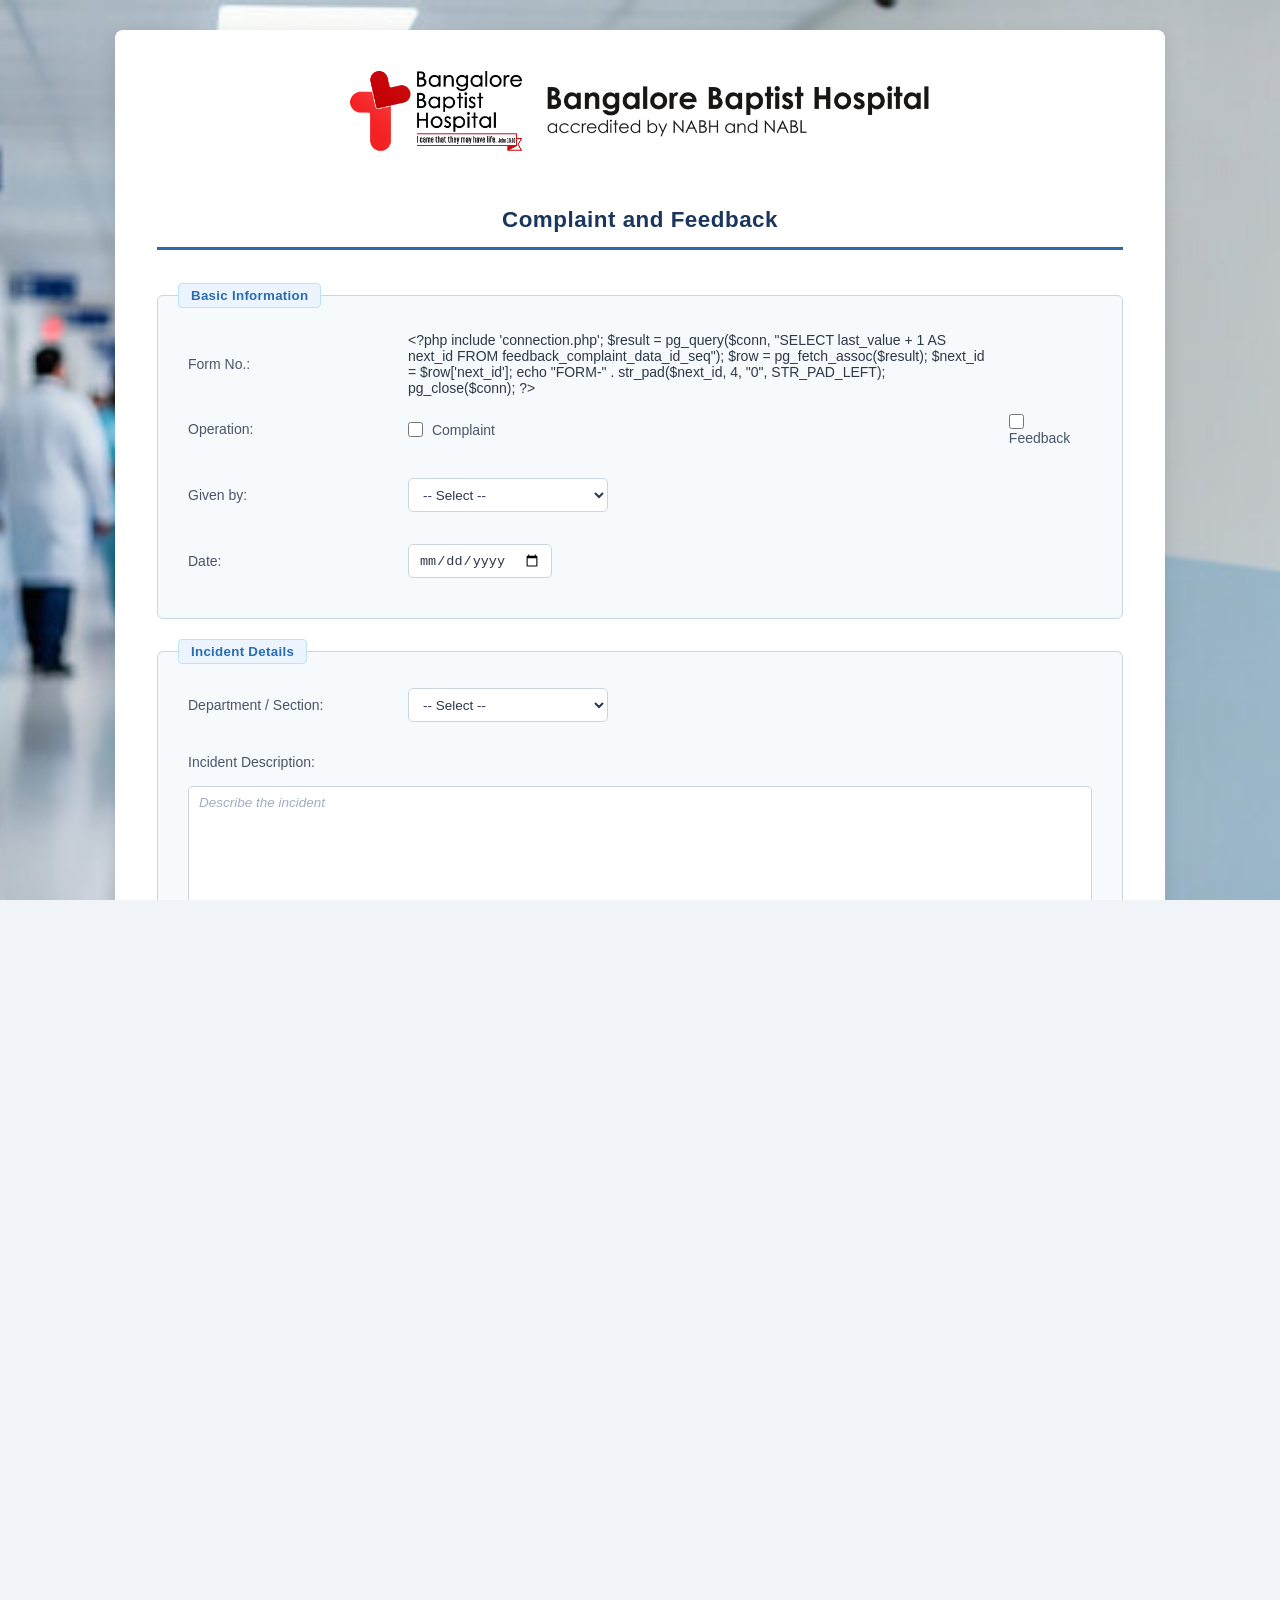
==== index.html @ c73a7690 "deleted the previous code that was related to xampp and mysql" ====
<!DOCTYPE html>
<html lang="en">

<head>
    <meta charset="UTF-8">
    <meta name="viewport" content="width=device-width, initial-scale=1.0">
    <title>Complaint and Feedback</title>
    <link rel="stylesheet" href="style.css">
</head>

<body>
    <div class="container">
        <img src="BBH-logo-1-1B.png" alt="" srcset="">
        <h1>Complaint and Feedback</h1>

        <form onsubmit="return validateform()">
            <fieldset class="overall">

                <div class="step active">
                    <!-- BASIC INFORMATION -->
                    <fieldset class="boxes">
                        <legend>Basic Information</legend>
                        <table>
                            <tr class="blocks">
                                <td>Form No.:</td>
                                <td><span id="formno."></span></td>
                            </tr>
                            <tr class="blocks">
                                <td><label>Operation:</label></td>
                                <td>
                                    <input type="checkbox" name="operation" id="complaint" value="Complaint">
                                    <label for="complaint">Complaint</label>
                                </td>
                                <td>
                                    <input type="checkbox" name="operation" id="feedback" value="Feedback">
                                    <label for="feedback">Feedback</label>
                                </td>
                            </tr>
                            <tr>
                                <td colspan="2"><span id="operation_empty" style="color:red;"></span></td>
                            </tr>
                            <tr class="blocks">
                                <td><label for="given_by">Given by:</label></td>
                                <td>
                                    <select id="given_by" name="given_by">
                                        <option value="">-- Select --</option>
                                        <option value="Doctor">Doctor</option>
                                        <option value="Patient">Patient</option>
                                        <option value="Attender">Attender</option>
                                        <option value="Staff">Staff</option>
                                        <option value="Others">Others</option>
                                    </select>
                                </td>
                            </tr>
                            <tr>
                                <td colspan="2"><span id="given_by_empty" style="color:red;"></span></td>
                            </tr>
                            <tr class="blocks">
                                <td><label for="date">Date:</label></td>
                                <td><input type="date" name="date" id="date"></td>
                            </tr>
                            <tr>
                                <td colspan="2"><span id="formDate_empty" style="color:red;"></span></td>
                            </tr>
                        </table>
                    </fieldset>

                    <!-- INCIDENT DETAILS -->
                    <fieldset class="boxes">
                        <legend>Incident Details</legend>
                        <table>
                            <tr class="blocks">
                                <td><label for="department_section">Department / Section:</label></td>
                                <td>
                                    <select id="department_section" name="department_section">
                                        <option value="">-- Select --</option>
                                        <option value="Bio_Chemistry">Bio-Chemistry</option>
                                        <option value="Hematology">Hematology</option>
                                        <option value="Micro_Biology">Micro-Biology</option>
                                        <option value="Clinical_Pathology">Clinical-Pathology</option>
                                        <option value="Histo_Pathology">Histo-Pathology</option>
                                        <option value="Molecular_Biology">Molecular-Biology</option>
                                    </select>
                                </td>
                            </tr>
                            <tr>
                                <td colspan="2"><span id="department_section_empty" style="color:red;"></span></td>
                            </tr>
                            <tr class="blocks">
                                <td><label for="incident_description">Incident Description:</label></td>
                            </tr>
                            <tr class="blocks">
                                <td colspan="2">
                                    <textarea name="incident_description" id="incident_description" rows="10"
                                        placeholder="Describe the incident"></textarea>
                                </td>
                            </tr>
                            <tr>
                                <td colspan="2"><span id="incident_description_empty" style="color:red;"></span></td>
                            </tr>
                        </table>
                    </fieldset>

                    <!-- ERROR CLASSIFICATION -->
                    <fieldset class="boxes">
                        <legend>Error Classification</legend>
                        <table>
                            <tr class="blocks">
                                <td><label for="main_category">Error Category:</label></td>
                                <td>
                                    <select name="main_category" id="main_category" onchange="updateSub()">
                                        <option value="">-- Please select --</option>
                                        <option value="pre">Pre-Analytic Errors</option>
                                        <option value="analytic">Analytic Errors</option>
                                        <option value="post">Post-Analytic Errors</option>
                                        <option value="others">Clinically Not Correlating / No Lab Error / Others
                                        </option>
                                    </select>
                                </td>
                            </tr>
                            <tr>
                                <td colspan="2"><span id="main_category_empty" style="color:red;"></span></td>
                            </tr>
                            <tr id="pre_row" style="display:none;" class="blocks">
                                <td><label for="pre_analytic_error">Pre-Analytic Errors:</label></td>
                                <td>
                                    <select name="pre_analytic_error" id="pre_analytic_error">
                                        <option value="">-- Please select --</option>
                                        <option value="Wrong id of patient / wrong sample">Wrong id of patient / wrong
                                            sample</option>
                                        <option value="Wrong label at collection">Wrong label at collection</option>
                                        <option value="Wrong label at reception">Wrong label at reception</option>
                                        <option value="Wrong order / wrong test">Wrong order / wrong test</option>
                                        <option value="Wrong container / container related">Wrong container / container
                                            related</option>
                                        <option value="Staffing / waiting">Staffing / waiting</option>
                                        <option value="MIS related / demographics wrong">MIS related / demographics
                                            wrong
                                        </option>
                                        <option value="Sample missing">Sample missing</option>
                                        <option value="Test not done / sample not collected">Test not done / sample not
                                            collected</option>
                                        <option value="OP sample haemolysed">OP sample haemolysed</option>
                                        <option value="Other in collection">Other in collection</option>
                                        <option value="No label / wrong labels">No label / wrong labels</option>
                                        <option value="Test done late">Test done late</option>
                                        <option value="Improper sample">Improper sample</option>
                                        <option value="Wrong sample">Wrong sample</option>
                                        <option value="Waiting time">Waiting time</option>
                                    </select>
                                </td>
                            </tr>
                            <tr id="analytic_row" style="display:none;" class="blocks">
                                <td><label for="analytic_error">Analytic Errors:</label></td>
                                <td>
                                    <select name="analytic_error" id="analytic_error">
                                        <option value="">-- Please select --</option>
                                        <option value="Analysis">Analysis</option>
                                        <option value="Recording">Recording</option>
                                        <option value="QC">QC</option>
                                        <option value="Maintenance">Maintenance</option>
                                        <option value="Critical reporting">Critical reporting</option>
                                    </select>
                                </td>
                            </tr>
                            <tr id="post_row" style="display:none;" class="blocks">
                                <td><label for="post_analytic_error">Post-Analytic Errors:</label></td>
                                <td>
                                    <select name="post_analytic_error" id="post_analytic_error">
                                        <option value="">-- Please select --</option>
                                        <option value="Transcription error">Transcription error</option>
                                        <option value="Reference range / units / report format">Reference range / units
                                            /
                                            report format</option>
                                        <option value="Turn around time delay">Turn around time delay</option>
                                        <option value="Other">Other</option>
                                        <option value="Wrong report">Wrong report</option>
                                    </select>
                                </td>
                            </tr>
                            <tr id="others_row" style="display:none;" class="blocks">
                                <td><label for="no_lab_error">Clinically Not Correlating / No Lab Error /
                                        Others:</label>
                                </td>
                                <td>
                                    <select name="no_lab_error" id="no_lab_error">
                                        <option value="">-- Please select --</option>
                                        <option value="Clinically not correlating">Clinically not correlating</option>
                                        <option value="No lab error">No lab error</option>
                                        <option value="Professionalism / Courtesy">Professionalism / Courtesy</option>
                                        <option value="Machine / Instrument related">Machine / Instrument related
                                        </option>
                                        <option value="Availability of reagents / stock">Availability of reagents /
                                            stock
                                        </option>
                                        <option value="Records">Records</option>
                                        <option value="Improvement">Improvement</option>
                                        <option value="IT related error (Hardware / Software)">IT related error
                                            (Hardware /
                                            Software)</option>
                                    </select>
                                </td>
                            </tr>
                        </table>
                    </fieldset>

                    <!-- ERROR ANALYSIS -->
                    <fieldset class="boxes">
                        <legend>Error Analysis</legend>
                        <table>
                            <tr class="blocks">
                                <td>Choose from below:</td>
                            </tr>
                            <tr class="blocks">
                                <td>
                                    <input type="checkbox" name="active_error" id="active_error">
                                    <label for="active_error">Active Error (front line / technician error)</label>
                                </td>
                            </tr>
                            <tr class="blocks">
                                <td>
                                    <input type="checkbox" name="latent_error" id="latent_error">
                                    <label for="latent_error">Latent Error (back end / underlying factors)</label>
                                </td>
                            </tr>
                            <tr class="blocks">
                                <td>
                                    <input type="checkbox" name="cognitive_error" id="cognitive_error">
                                    <label for="cognitive_error">Cognitive Error (insufficient knowledge)</label>
                                </td>
                            </tr>
                            <tr class="blocks">
                                <td>
                                    <input type="checkbox" name="non_cognitive_error" id="non_cognitive_error">
                                    <label for="non_cognitive_error">Non-Cognitive Error (slip / unconscious
                                        lapse)</label>
                                </td>
                            </tr>
                            <tr class="blocks">
                                <td><label for="root_cause">Root Cause:</label></td>
                            </tr>
                            <tr class="blocks">
                                <td colspan="2">
                                    <textarea name="root_cause" id="root_cause" rows="10"
                                        placeholder="Describe the root cause"></textarea>
                                </td>
                            </tr>
                            <tr>
                                <td colspan="2"><span id="root_cause_empty" style="color:red;"></span></td>
                            </tr>
                        </table>
                    </fieldset>
                    <button type="button" onclick="nextStep()">Next</button>

                </div>
                <div class="step">
                    <!-- RISK SCORE -->
                    <fieldset class="boxes">
                        <legend>Risk Score</legend>
                        <div class="risk-wrapper">
                            <div class="risk-left">
                                <table class="risk">
                                    <tr>
                                        <th>Risk Description</th>
                                        <th>Impact Score (0-5)</th>
                                        <th>Freq Score (0-5)</th>
                                        <th>Risk Score</th>
                                    </tr>
                                    <tr>
                                        <td><input type="text" name="Risk_discription1" placeholder="Describe the risk">
                                        </td>
                                        <td><input type="number" name="impact_score1" id="impact_score1" min="0"
                                                max="5"></td>
                                        <td><input type="number" name="freq_score1" id="freq_score1" min="0" max="5">
                                        </td>
                                        <td><span id="risk_score1"></span></td>
                                    </tr>
                                    <tr>
                                        <td><input type="text" name="Risk_discription2" placeholder="Describe the risk">
                                        </td>
                                        <td><input type="number" name="impact_score2" id="impact_score2" min="0"
                                                max="5"></td>
                                        <td><input type="number" name="freq_score2" id="freq_score2" min="0" max="5">
                                        </td>
                                        <td><span id="risk_score2"></span></td>
                                    </tr>
                                    <tr>
                                        <td><input type="text" name="Risk_discription3" placeholder="Describe the risk">
                                        </td>
                                        <td><input type="number" name="impact_score3" id="impact_score3" min="0"
                                                max="5"></td>
                                        <td><input type="number" name="freq_score3" id="freq_score3" min="0" max="5">
                                        </td>
                                        <td><span id="risk_score3"></span></td>
                                    </tr>
                                    <tr>
                                        <td><input type="text" name="Risk_discription4" placeholder="Describe the risk">
                                        </td>
                                        <td><input type="number" name="impact_score4" id="impact_score4" min="0"
                                                max="5"></td>
                                        <td><input type="number" name="freq_score4" id="freq_score4" min="0" max="5">
                                        </td>
                                        <td><span id="risk_score4"></span></td>
                                    </tr>
                                    <tr>
                                        <td><input type="text" name="Risk_discription5" placeholder="Describe the risk">
                                        </td>
                                        <td><input type="number" name="impact_score5" id="impact_score5" min="0"
                                                max="5"></td>
                                        <td><input type="number" name="freq_score5" id="freq_score5" min="0" max="5">
                                        </td>
                                        <td><span id="risk_score5"></span></td>
                                    </tr>
                                </table>
                            </div>
                            <div class="risk-right">
                                <table>
                                    <tr class="blocks">
                                        <td><label for="impact_score">Average Impact Score (0–5):</label></td>
                                        <td><input type="number" name="impact_score" id="impact_score" min="0" max="5"
                                                readonly></td>
                                    </tr>
                                    <tr class="blocks">
                                        <td><label for="freq_score">Average Frequency Score (0–5):</label></td>
                                        <td><input type="number" name="freq_score" id="freq_score" min="0" max="5"
                                                readonly></td>
                                    </tr>
                                    <tr class="blocks">
                                        <td><label for="risk_score">Average Risk Score:</label></td>
                                        <td><span id="risk_score"></span></td>
                                    </tr>
                                    <tr>
                                        <td colspan="2"><span id="risk_score_evaluation" style="color:red;"></span></td>
                                    </tr>
                                </table>
                            </div>
                        </div>
                    </fieldset>
                    <!-- ACTIONS TAKEN -->
                    <fieldset class="boxes">
                        <legend>Actions Taken</legend>
                        <table>
                            <tr class="blocks">
                                <td><label for="immediate_correction">Immediate Correction:</label></td>
                            </tr>
                            <tr class="blocks">
                                <td colspan="2">
                                    <textarea name="immediate_correction" id="immediate_correction" rows="10"
                                        placeholder="Describe the immediate correction taken"></textarea>
                                </td>
                            </tr>
                            <tr>
                                <td colspan="2"><span id="immediate_correction_empty" style="color:red;"></span></td>
                            </tr>
                            <tr class="blocks">
                                <td><label for="corrective_action">Corrective Action:</label></td>
                            </tr>
                            <tr class="blocks">
                                <td colspan="2">
                                    <textarea name="corrective_action" id="corrective_action" rows="10"
                                        placeholder="To prevent recurrence of the same problem"></textarea>
                                </td>
                            </tr>
                            <tr>
                                <td colspan="2"><span id="corrective_action_empty" style="color:red;"></span></td>
                            </tr>
                            <tr class="blocks">
                                <td><label for="preventive_action">Preventive Action:</label></td>
                            </tr>
                            <tr class="blocks">
                                <td colspan="2">
                                    <textarea name="preventive_action" id="preventive_action" rows="10"
                                        placeholder="To prevent occurrence of similar problem"></textarea>
                                </td>
                            </tr>
                            <tr>
                                <td colspan="2"><span id="preventive_action_empty" style="color:red;"></span></td>
                            </tr>
                            <tr class="blocks">
                                <td>Patient Consequences:</td>
                            </tr>
                            <tr class="blocks">
                                <td>
                                    <input type="radio" name="patient_consequences" id="consequences_yes" value="yes">
                                    <label for="consequences_yes">Yes</label>
                                    <input type="radio" name="patient_consequences" id="consequences_no" value="no">
                                    <label for="consequences_no">No</label>
                                </td>
                            </tr>
                            <tr>
                                <td colspan="2"><span id="patient_consequences_empty" style="color:red;"></span></td>
                            </tr>
                        </table>
                    </fieldset>
                    <br>
                    <button type="button" onclick="prevStep()">Back</button>
                    <button type="submit">Submit</button>
                    <div style="margin: 20px auto; max-width: 400px; text-align: center;">
                        <button type="button" onclick="openExportModal()">Export Data</button>
                    </div>
                </div>

            </fieldset>

        </form>
    </div>

    <script src="index.js"></script>
    <div id="exportModal" style="display:none; position:fixed; top:0; left:0; width:100%; height:100%; background:rgba(0,0,0,0.5); z-index:1000;">
        <div style="background:#fff; margin:10% auto; padding:30px; border-radius:8px; max-width:400px;">
            <h3 style="margin-bottom:20px; color:#1a365d;">Export Feedback Data</h3>
            <label>From:</label><br>
            <input type="date" id="export_from" style="margin-bottom:15px; width:100%;"><br>
            <label>To:</label><br>
            <input type="date" id="export_to" style="margin-bottom:15px; width:100%;"><br>
            <label>Format:</label><br>
            <select id="export_format" style="margin-bottom:20px; width:100%;">
                <option value="excel">Excel (.xlsx)</option>
                <option value="csv">CSV (.csv)</option>
                <option value="pdf">PDF (.pdf)</option>
            </select><br>
            <button type="button" onclick="exportData()">Download</button>
            <button type="button" onclick="closeExportModal()">Cancel</button>
        </div>
    </div>

</body>

</html>
---- style.css ----
/* =============================================
   Complaint & Feedback Form — style.css
   Theme: Clean medical / hospital form
   ============================================= */

/* ---------- Reset & Base ---------- */
*,
*::before,
*::after {
    box-sizing: border-box;
    margin: 0;
    padding: 0;
}

input[readonly] {
    background-color: #ebf4ff;
    color: #2b6cb0;
    font-weight: bold;
    cursor: not-allowed;
}

body {
    font-family: 'Segoe UI', Arial, sans-serif;
    font-size: 14px;
    background-color: #f0f4f8;
    color: #2d3748;
    min-height: 100vh;
    padding: 30px 16px;
}

.risk-wrapper {
    display: flex;
    gap: 5px;
    align-items: flex-start;
}

.risk-left {
    flex: 6;
    min-width: 0;
    align-self: flex-start;
    margin-left: 0;
}

.risk-right {
    flex: 4;
    min-width: 0;
    align-self: flex-start;
    margin-left: 0;
}

table.risk {
    width: 100%;
    table-layout: fixed;
    border-collapse: collapse;
    font-size: 11px;
    margin-bottom: 10px;
}

table.risk th,
table.risk td {
    border: 1px solid #cbd5e0;
    padding: 4px 6px;
    text-align: center;
    height: 32px;
}

table.risk th {
    background-color: #ebf4ff;
    font-size: 11px;
}

table.risk input[type="text"],
table.risk input[type="number"] {
    width: 100%;
    height: 24px;
    font-size: 11px;
    padding: 0 4px;
    box-sizing: border-box;
}

table.risk th:nth-child(1) { width: 45%; }
table.risk th:nth-child(2) { width: 15%; }
table.risk th:nth-child(3) { width: 15%; }
table.risk th:nth-child(4) { width: 25%; }

fieldset {
    overflow: hidden;
    border: 1px solid #cbd5e0;
    border-radius: 6px;
    padding: 16px 20px;
    margin-bottom: 20px;
    background-color: #f7fafc;
}

.boxes {
    overflow: hidden;
    width: 100%;
    box-sizing: border-box;
}

/* ---------- Container ---------- */
.container {
    max-width: 75em;
    width: 95%;
    margin: 0 auto;
    background-color: #ffffff;
    border-radius: 8px;
    box-shadow: 0 4px 20px rgba(0, 0, 0, 0.1);
    padding: 2em 3em 3em 3em;
    overflow: hidden;
}

/* ---------- Heading ---------- */
h1 {
    text-align: center;
    font-size: 1.6em;
    font-weight: 700;
    color: #1a365d;
    letter-spacing: 0.5px;
    margin-bottom: 1.5em;
    padding-bottom: 0.6em;
    border-bottom: 3px solid #2b6cb0;
}

/* ---------- Fieldsets ---------- */
fieldset.overall {
    border: none;
    background: transparent;
    padding: 0;
    margin: 0;
}

legend {
    font-weight: 600;
    font-size: 0.95em;
    color: #2b6cb0;
    background-color: #ebf4ff;
    padding: 4px 12px;
    border-radius: 4px;
    border: 1px solid #bee3f8;
    letter-spacing: 0.3px;
}

/* ---------- Table Layout ---------- */
table {
    border-collapse: collapse;
    width: 100%;
}

td {
    padding: 8px 10px;
    vertical-align: middle;
    overflow: hidden;
}

/* First column — labels */
td:first-child {
    white-space: nowrap;
    color: #4a5568;
    font-weight: 500;
    width: 220px;
}

/* ---------- Row Hover ---------- */
tr.blocks {
    border-radius: 4px;
    transition: background-color 0.3s;
}

tr.blocks:hover td {
    color: #553c9a;
    background-color: #faf5ff;
    transition: color 0.3s, background-color 0.3s;
}

/* ---------- Labels ---------- */
label {
    font-size: 14px;
    color: #4a5568;
    cursor: pointer;
}

/* ---------- Inputs, Selects ---------- */
input[type="text"],
input[type="date"],
input[type="number"],
select {
    height: 34px;
    padding: 0 10px;
    border: 1px solid #cbd5e0;
    border-radius: 5px;
    font-size: 13.5px;
    color: #2d3748;
    background-color: #fff;
    outline: none;
    transition: border-color 0.25s, box-shadow 0.25s;
}

input[type="text"]:focus,
input[type="date"]:focus,
input[type="number"]:focus,
select:focus {
    border-color: #4299e1;
    box-shadow: 0 0 0 3px rgba(66, 153, 225, 0.2);
}

input[type="number"] {
    width: 80px;
}

select {
    min-width: 200px;
}

/* ---------- Textarea ---------- */
textarea {
    width: 100%;
    max-width: 100%;
    padding: 8px 10px;
    border: 1px solid #cbd5e0;
    border-radius: 5px;
    font-size: 13.5px;
    font-family: inherit;
    color: #2d3748;
    background-color: #fff;
    resize: vertical;
    outline: none;
    transition: border-color 0.25s, box-shadow 0.25s;
}

textarea:focus {
    border-color: #4299e1;
    box-shadow: 0 0 0 3px rgba(66, 153, 225, 0.2);
}

textarea::placeholder {
    color: #a0aec0;
    font-style: italic;
}

/* ---------- Checkboxes & Radios ---------- */
input[type="checkbox"],
input[type="radio"] {
    width: 15px;
    height: 15px;
    accent-color: #2b6cb0;
    cursor: pointer;
    margin-right: 5px;
    vertical-align: middle;
}

input[type="checkbox"]+label,
input[type="radio"]+label {
    vertical-align: middle;
    margin-right: 16px;
}

/* ---------- Risk Score Span ---------- */
#risk_score {
    display: inline-block;
    min-width: 40px;
    font-weight: 700;
    font-size: 1.1em;
    color: #c53030;
    background-color: #fff5f5;
    border: 1px solid #feb2b2;
    border-radius: 4px;
    padding: 2px 10px;
    text-align: center;
}

body {
    background-image: url('360_F_1884750335_2qt7bWSriLN399ccQYoPUZAcRFc5gwMd.jpg');
    background-repeat: no-repeat;
    background-position: center;
    background-size: cover;
    background-attachment: fixed;
}

img {
    display: block;
    max-width: 600px;
    margin: 0 auto 20px auto;
    padding-bottom: 25px;
    align-items: center;
}

/* ---------- Buttons ---------- */
button[type="submit"],
button[type="button"] {
    display: block;
    width: 100%;
    margin: 10px auto 0 auto;
    padding: 10px 40px;
    background-color: #2b6cb0;
    color: #fff;
    font-size: 15px;
    font-weight: 600;
    border: none;
    border-radius: 6px;
    cursor: pointer;
    letter-spacing: 0.4px;
    transition: background-color 0.25s, transform 0.15s;
}

button[type="submit"]:hover {
    background-color: #d82323;
    transform: translateY(-1px);
}

button[type="button"]:hover {
    background-color: #0c2858;
    transform: translateY(-1px);
}

button[type="submit"]:active {
    background-color: #1a365d;
    transform: translateY(0);
}

.boxes:hover {
    border-color: #4299e1;
    box-shadow: 0 0 0 3px rgba(66, 153, 225, 0.2);
}

html {
    overflow: hidden;
    height: 100%;
}

body {
    overflow: auto;
    height: 100%;
}

/* ---------- Steps ---------- */
.step {
    display: none;
}

.step.active {
    display: block;
}

/* ---------- Responsive — single clean block ---------- */
@media (max-width: 768px) {
    .container {
        padding: 1em;
        max-width: 100%;
        width: 100%;
    }

    h1 {
        font-size: 1.3em;
    }

    img {
        max-width: 200px;
    }

    table {
        font-size: 13px;
    }

    /* Keep table cells horizontal — do NOT block */
    td {
        display: table-cell;
        width: auto;
        padding: 6px 4px;
    }

    td:first-child {
        white-space: normal;  /* allow wrapping */
        width: auto;          /* don't force 220px */
        min-width: 120px;     /* but keep a minimum */
        font-weight: 600;
    }

    select {
        min-width: unset;
        width: 100%;
    }

    input[type="text"],
    input[type="number"],
    input[type="date"],
    textarea {
        width: 100%;
        max-width: 100%;
        box-sizing: border-box;
    }

    /* Risk table stacks on mobile */
    .risk-wrapper {
        flex-direction: column;
    }

    .risk-left,
    .risk-right {
        width: 100%;
        flex: none;
    }

    table.risk {
        font-size: 10px;
    }

    table.risk th,
    table.risk td {
        padding: 4px;
    }

    button[type="submit"],
    button[type="button"] {
        width: 100%;
        margin-bottom: 8px;
        padding: 12px;
        font-size: 16px;
    }

    fieldset {
        overflow: visible;
        padding: 10px 12px;
    }

    .boxes {
        overflow: visible;
    }

    input[type="number"] {
        width: 100%;
        max-width: 60px;
    }

    select {
        font-size: 13px;
    }

    table.risk input[type="text"],
    table.risk input[type="number"] {
        font-size: 10px;
        height: 20px;
        padding: 0 2px;
    }

    legend {
        font-size: 0.85em;
        padding: 3px 8px;
    }
}

/* ---------- Extra-small phones ---------- */
@media (max-width: 480px) {
    .container {
        padding: 0.6em;
    }

    h1 {
        font-size: 1.1em;
    }

    table.risk {
        font-size: 8px;
    }

    table.risk th,
    table.risk td {
        padding: 1px;
        height: 24px;
    }
    img {
    max-width: 300px; /* increase this */
    margin-bottom: 10px;
   
}
}
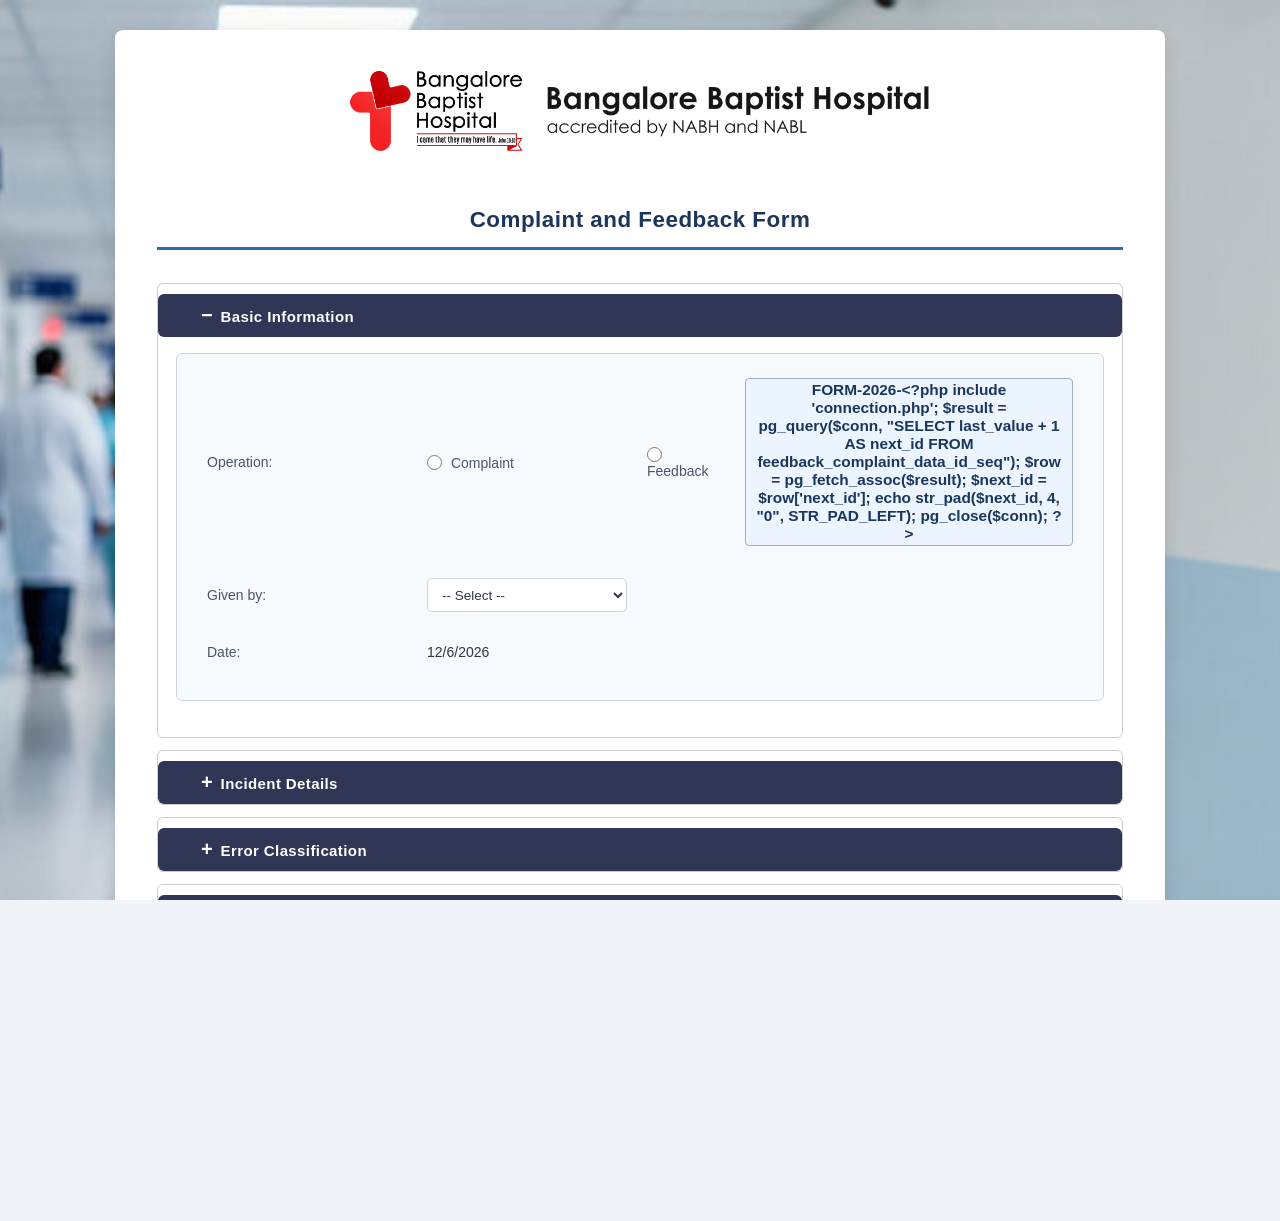
==== commit 7cc23419: "Form updates before dashboard restructure" ====
--- a/index.html
+++ b/index.html
@@ -11,31 +11,37 @@
 <body>
     <div class="container">
         <img src="BBH-logo-1-1B.png" alt="" srcset="">
-        <h1>Complaint and Feedback</h1>
+        <h1>Complaint and Feedback Form</h1>
 
         <form onsubmit="return validateform()">
-            <fieldset class="overall">
-
-                <div class="step active">
-                    <!-- BASIC INFORMATION -->
-                    <fieldset class="boxes">
-                        <legend>Basic Information</legend>
+
+            <!-- BASIC INFORMATION -->
+            <div class="accordion-section open" data-section="0">
+                <button type="button" class="accordion-header" onclick="toggleSection(0)">
+                    <span class="accordion-icon">−</span>
+                    <span>Basic Information</span>
+                </button>
+                <div class="accordion-content">
+                    <fieldset class="boxes">
                         <table>
                             <tr class="blocks">
-                                <td>Form No.:</td>
-                                <td><span id="formno."></span></td>
-                            </tr>
-                            <tr class="blocks">
+
                                 <td><label>Operation:</label></td>
                                 <td>
-                                    <input type="checkbox" name="operation" id="complaint" value="Complaint">
+                                    <input type="radio" name="operation" id="complaint" value="Complaint">
                                     <label for="complaint">Complaint</label>
                                 </td>
                                 <td>
-                                    <input type="checkbox" name="operation" id="feedback" value="Feedback">
+                                    <input type="radio" name="operation" id="feedback" value="Feedback">
                                     <label for="feedback">Feedback</label>
                                 </td>
-                            </tr>
+                               
+                                <td>
+                                    <span id="formno" class="formnobox"></span>
+                                    <input type="hidden" name="form_no" id="formno_hidden">
+                                </td>
+                            </tr>
+
                             <tr>
                                 <td colspan="2"><span id="operation_empty" style="color:red;"></span></td>
                             </tr>
@@ -57,17 +63,27 @@
                             </tr>
                             <tr class="blocks">
                                 <td><label for="date">Date:</label></td>
-                                <td><input type="date" name="date" id="date"></td>
+                                <td>
+                                    <span id="date"></span>
+                                    <input type="hidden" name="date" id="date_hidden">
+                                </td>
                             </tr>
                             <tr>
                                 <td colspan="2"><span id="formDate_empty" style="color:red;"></span></td>
                             </tr>
                         </table>
                     </fieldset>
-
-                    <!-- INCIDENT DETAILS -->
-                    <fieldset class="boxes">
-                        <legend>Incident Details</legend>
+                </div>
+            </div>
+
+            <!-- INCIDENT DETAILS -->
+            <div class="accordion-section" data-section="1">
+                <button type="button" class="accordion-header" onclick="toggleSection(1)">
+                    <span class="accordion-icon">+</span>
+                    <span>Incident Details</span>
+                </button>
+                <div class="accordion-content">
+                    <fieldset class="boxes">
                         <table>
                             <tr class="blocks">
                                 <td><label for="department_section">Department / Section:</label></td>
@@ -100,10 +116,17 @@
                             </tr>
                         </table>
                     </fieldset>
-
-                    <!-- ERROR CLASSIFICATION -->
-                    <fieldset class="boxes">
-                        <legend>Error Classification</legend>
+                </div>
+            </div>
+
+            <!-- ERROR CLASSIFICATION -->
+            <div class="accordion-section" data-section="2">
+                <button type="button" class="accordion-header" onclick="toggleSection(2)">
+                    <span class="accordion-icon">+</span>
+                    <span>Error Classification</span>
+                </button>
+                <div class="accordion-content">
+                    <fieldset class="boxes">
                         <table>
                             <tr class="blocks">
                                 <td><label for="main_category">Error Category:</label></td>
@@ -203,10 +226,17 @@
                             </tr>
                         </table>
                     </fieldset>
-
-                    <!-- ERROR ANALYSIS -->
-                    <fieldset class="boxes">
-                        <legend>Error Analysis</legend>
+                </div>
+            </div>
+
+            <!-- ERROR ANALYSIS -->
+            <div class="accordion-section" data-section="3">
+                <button type="button" class="accordion-header" onclick="toggleSection(3)">
+                    <span class="accordion-icon">+</span>
+                    <span>Error Analysis</span>
+                </button>
+                <div class="accordion-content">
+                    <fieldset class="boxes">
                         <table>
                             <tr class="blocks">
                                 <td>Choose from below:</td>
@@ -250,13 +280,17 @@
                             </tr>
                         </table>
                     </fieldset>
-                    <button type="button" onclick="nextStep()">Next</button>
-
-                </div>
-                <div class="step">
-                    <!-- RISK SCORE -->
-                    <fieldset class="boxes">
-                        <legend>Risk Score</legend>
+                </div>
+            </div>
+
+            <!-- RISK SCORE -->
+            <div class="accordion-section" data-section="4">
+                <button type="button" class="accordion-header" onclick="toggleSection(4)">
+                    <span class="accordion-icon">+</span>
+                    <span>Risk Score</span>
+                </button>
+                <div class="accordion-content">
+                    <fieldset class="boxes">
                         <div class="risk-wrapper">
                             <div class="risk-left">
                                 <table class="risk">
@@ -327,7 +361,10 @@
                                     </tr>
                                     <tr class="blocks">
                                         <td><label for="risk_score">Average Risk Score:</label></td>
-                                        <td><span id="risk_score"></span></td>
+                                        <td>
+                                            <span id="risk_score"></span>
+                                            <input type="hidden" name="risk_score" id="risk_score_hidden">
+                                        </td>
                                     </tr>
                                     <tr>
                                         <td colspan="2"><span id="risk_score_evaluation" style="color:red;"></span></td>
@@ -336,9 +373,17 @@
                             </div>
                         </div>
                     </fieldset>
-                    <!-- ACTIONS TAKEN -->
-                    <fieldset class="boxes">
-                        <legend>Actions Taken</legend>
+                </div>
+            </div>
+
+            <!-- ACTIONS TAKEN -->
+            <div class="accordion-section" data-section="5">
+                <button type="button" class="accordion-header" onclick="toggleSection(5)">
+                    <span class="accordion-icon">+</span>
+                    <span>Actions Taken</span>
+                </button>
+                <div class="accordion-content">
+                    <fieldset class="boxes">
                         <table>
                             <tr class="blocks">
                                 <td><label for="immediate_correction">Immediate Correction:</label></td>
@@ -392,21 +437,21 @@
                             </tr>
                         </table>
                     </fieldset>
-                    <br>
-                    <button type="button" onclick="prevStep()">Back</button>
-                    <button type="submit">Submit</button>
-                    <div style="margin: 20px auto; max-width: 400px; text-align: center;">
-                        <button type="button" onclick="openExportModal()">Export Data</button>
-                    </div>
-                </div>
-
-            </fieldset>
+                </div>
+            </div>
+
+            <!-- SUBMIT / EXPORT (always visible, outside accordion) -->
+            <div class="form-footer">
+                <button type="submit">Submit</button>
+                <button type="button" onclick="openExportModal()">Export Data</button>
+            </div>
 
         </form>
     </div>
 
     <script src="index.js"></script>
-    <div id="exportModal" style="display:none; position:fixed; top:0; left:0; width:100%; height:100%; background:rgba(0,0,0,0.5); z-index:1000;">
+    <div id="exportModal"
+        style="display:none; position:fixed; top:0; left:0; width:100%; height:100%; background:rgba(0,0,0,0.5); z-index:1000;">
         <div style="background:#fff; margin:10% auto; padding:30px; border-radius:8px; max-width:400px;">
             <h3 style="margin-bottom:20px; color:#1a365d;">Export Feedback Data</h3>
             <label>From:</label><br>
--- a/style.css
+++ b/style.css
@@ -78,10 +78,21 @@
     box-sizing: border-box;
 }
 
-table.risk th:nth-child(1) { width: 45%; }
-table.risk th:nth-child(2) { width: 15%; }
-table.risk th:nth-child(3) { width: 15%; }
-table.risk th:nth-child(4) { width: 25%; }
+table.risk th:nth-child(1) {
+    width: 45%;
+}
+
+table.risk th:nth-child(2) {
+    width: 15%;
+}
+
+table.risk th:nth-child(3) {
+    width: 15%;
+}
+
+table.risk th:nth-child(4) {
+    width: 25%;
+}
 
 fieldset {
     overflow: hidden;
@@ -285,6 +296,19 @@
     align-items: center;
 }
 
+.formnobox {
+    display: inline-block;
+    min-width: 40px;
+    font-weight: 700;
+    font-size: 1.1em;
+    color: #1a365d;
+    background-color: #ebf4ff;
+    border: 1px solid#a0aec0;
+    border-radius: 4px;
+    padding: 2px 10px;
+    text-align: center;
+}
+
 /* ---------- Buttons ---------- */
 button[type="submit"],
 button[type="button"] {
@@ -292,7 +316,7 @@
     width: 100%;
     margin: 10px auto 0 auto;
     padding: 10px 40px;
-    background-color: #2b6cb0;
+    background-color: #303655;
     color: #fff;
     font-size: 15px;
     font-weight: 600;
@@ -309,7 +333,7 @@
 }
 
 button[type="button"]:hover {
-    background-color: #0c2858;
+    background-color: #2f5494;
     transform: translateY(-1px);
 }
 
@@ -370,9 +394,12 @@
     }
 
     td:first-child {
-        white-space: normal;  /* allow wrapping */
-        width: auto;          /* don't force 220px */
-        min-width: 120px;     /* but keep a minimum */
+        white-space: normal;
+        /* allow wrapping */
+        width: auto;
+        /* don't force 220px */
+        min-width: 120px;
+        /* but keep a minimum */
         font-weight: 600;
     }
 
@@ -468,9 +495,67 @@
         padding: 1px;
         height: 24px;
     }
+
     img {
-    max-width: 300px; /* increase this */
-    margin-bottom: 10px;
+        max-width: 300px;
+        /* increase this */
+        margin-bottom: 10px;
+
+    }
+}
+
+/* ── Accordion ───────────────────────────────────────────── */
+.accordion-section {
+    border: 1px solid #ccc;
+    border-radius: 6px;
+    margin-bottom: 12px;
+    overflow: hidden;
+}
+
+.accordion-header {
+    width: 100%;
+    text-align: left;
+    background: #303655;
+    color: #fff;
+    border: none;
+    padding: 14px 18px;
+    font-size: 16px;
+    font-weight: bold;
+    cursor: pointer;
+    display: flex;
+    align-items: center;
+    gap: 10px;
+}
+
+.accordion-icon {
+    font-size: 20px;
+    width: 18px;
+    display: inline-block;
+    text-align: center;
+}
+
+.accordion-content {
+    max-height: 0;
+    overflow: hidden;
+    transition: max-height 0.3s ease;
+    padding: 0 18px;
+}
+
+.accordion-section.open .accordion-content {
+    max-height: none;
+    padding: 16px 18px;
+}
+
+.form-footer {
+    margin-top: 20px;
+    display: flex;
+    justify-content: space-between;
+    align-items: center;
+    padding: 10px 50px;
+}
+
+.form-footer button {
    
-}
+    font-size: 14px;
+    margin: 0 40px;
 }
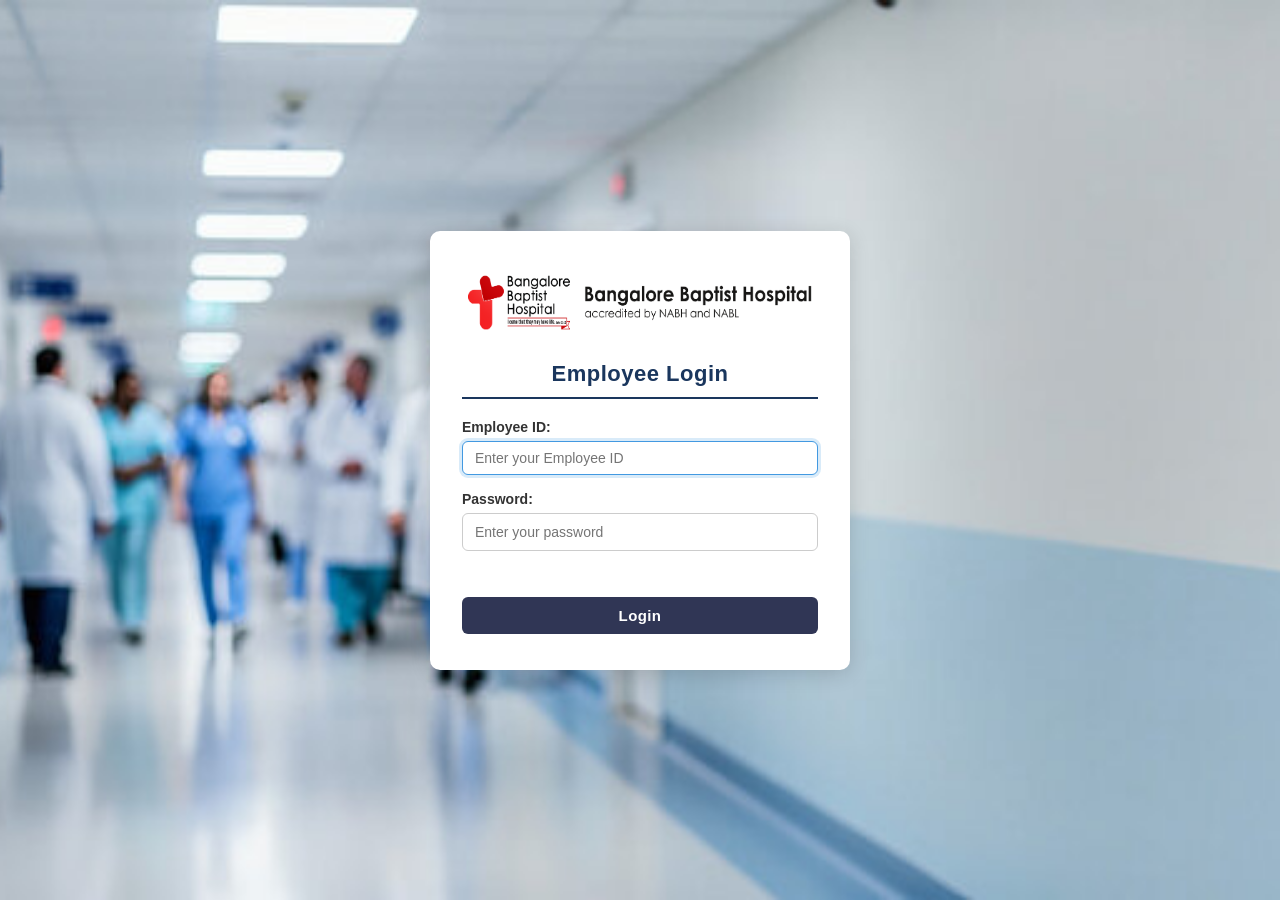
==== commit afb2ce07: "new files" ====
--- a/index.html
+++ b/index.html
@@ -1,474 +1,35 @@
 <!DOCTYPE html>
 <html lang="en">
-
 <head>
     <meta charset="UTF-8">
     <meta name="viewport" content="width=device-width, initial-scale=1.0">
-    <title>Complaint and Feedback</title>
+    <title>Login — Complaint &amp; Feedback System</title>
     <link rel="stylesheet" href="style.css">
 </head>
-
-<body>
-    <div class="container">
-        <img src="BBH-logo-1-1B.png" alt="" srcset="">
-        <h1>Complaint and Feedback Form</h1>
-
-        <form onsubmit="return validateform()">
-
-            <!-- BASIC INFORMATION -->
-            <div class="accordion-section open" data-section="0">
-                <button type="button" class="accordion-header" onclick="toggleSection(0)">
-                    <span class="accordion-icon">−</span>
-                    <span>Basic Information</span>
-                </button>
-                <div class="accordion-content">
-                    <fieldset class="boxes">
-                        <table>
-                            <tr class="blocks">
-
-                                <td><label>Operation:</label></td>
-                                <td>
-                                    <input type="radio" name="operation" id="complaint" value="Complaint">
-                                    <label for="complaint">Complaint</label>
-                                </td>
-                                <td>
-                                    <input type="radio" name="operation" id="feedback" value="Feedback">
-                                    <label for="feedback">Feedback</label>
-                                </td>
-                               
-                                <td>
-                                    <span id="formno" class="formnobox"></span>
-                                    <input type="hidden" name="form_no" id="formno_hidden">
-                                </td>
-                            </tr>
-
-                            <tr>
-                                <td colspan="2"><span id="operation_empty" style="color:red;"></span></td>
-                            </tr>
-                            <tr class="blocks">
-                                <td><label for="given_by">Given by:</label></td>
-                                <td>
-                                    <select id="given_by" name="given_by">
-                                        <option value="">-- Select --</option>
-                                        <option value="Doctor">Doctor</option>
-                                        <option value="Patient">Patient</option>
-                                        <option value="Attender">Attender</option>
-                                        <option value="Staff">Staff</option>
-                                        <option value="Others">Others</option>
-                                    </select>
-                                </td>
-                            </tr>
-                            <tr>
-                                <td colspan="2"><span id="given_by_empty" style="color:red;"></span></td>
-                            </tr>
-                            <tr class="blocks">
-                                <td><label for="date">Date:</label></td>
-                                <td>
-                                    <span id="date"></span>
-                                    <input type="hidden" name="date" id="date_hidden">
-                                </td>
-                            </tr>
-                            <tr>
-                                <td colspan="2"><span id="formDate_empty" style="color:red;"></span></td>
-                            </tr>
-                        </table>
-                    </fieldset>
-                </div>
+<body class="login-page">
+    <div class="login-wrapper">
+        <div class="login-card">
+            <div class="login-header">
+                <img src="BBH-logo-1-1B.png" alt="BBH Logo">
+               
             </div>
 
-            <!-- INCIDENT DETAILS -->
-            <div class="accordion-section" data-section="1">
-                <button type="button" class="accordion-header" onclick="toggleSection(1)">
-                    <span class="accordion-icon">+</span>
-                    <span>Incident Details</span>
-                </button>
-                <div class="accordion-content">
-                    <fieldset class="boxes">
-                        <table>
-                            <tr class="blocks">
-                                <td><label for="department_section">Department / Section:</label></td>
-                                <td>
-                                    <select id="department_section" name="department_section">
-                                        <option value="">-- Select --</option>
-                                        <option value="Bio_Chemistry">Bio-Chemistry</option>
-                                        <option value="Hematology">Hematology</option>
-                                        <option value="Micro_Biology">Micro-Biology</option>
-                                        <option value="Clinical_Pathology">Clinical-Pathology</option>
-                                        <option value="Histo_Pathology">Histo-Pathology</option>
-                                        <option value="Molecular_Biology">Molecular-Biology</option>
-                                    </select>
-                                </td>
-                            </tr>
-                            <tr>
-                                <td colspan="2"><span id="department_section_empty" style="color:red;"></span></td>
-                            </tr>
-                            <tr class="blocks">
-                                <td><label for="incident_description">Incident Description:</label></td>
-                            </tr>
-                            <tr class="blocks">
-                                <td colspan="2">
-                                    <textarea name="incident_description" id="incident_description" rows="10"
-                                        placeholder="Describe the incident"></textarea>
-                                </td>
-                            </tr>
-                            <tr>
-                                <td colspan="2"><span id="incident_description_empty" style="color:red;"></span></td>
-                            </tr>
-                        </table>
-                    </fieldset>
-                </div>
-            </div>
+            <h1 class="login-title">Employee Login</h1>
 
-            <!-- ERROR CLASSIFICATION -->
-            <div class="accordion-section" data-section="2">
-                <button type="button" class="accordion-header" onclick="toggleSection(2)">
-                    <span class="accordion-icon">+</span>
-                    <span>Error Classification</span>
-                </button>
-                <div class="accordion-content">
-                    <fieldset class="boxes">
-                        <table>
-                            <tr class="blocks">
-                                <td><label for="main_category">Error Category:</label></td>
-                                <td>
-                                    <select name="main_category" id="main_category" onchange="updateSub()">
-                                        <option value="">-- Please select --</option>
-                                        <option value="pre">Pre-Analytic Errors</option>
-                                        <option value="analytic">Analytic Errors</option>
-                                        <option value="post">Post-Analytic Errors</option>
-                                        <option value="others">Clinically Not Correlating / No Lab Error / Others
-                                        </option>
-                                    </select>
-                                </td>
-                            </tr>
-                            <tr>
-                                <td colspan="2"><span id="main_category_empty" style="color:red;"></span></td>
-                            </tr>
-                            <tr id="pre_row" style="display:none;" class="blocks">
-                                <td><label for="pre_analytic_error">Pre-Analytic Errors:</label></td>
-                                <td>
-                                    <select name="pre_analytic_error" id="pre_analytic_error">
-                                        <option value="">-- Please select --</option>
-                                        <option value="Wrong id of patient / wrong sample">Wrong id of patient / wrong
-                                            sample</option>
-                                        <option value="Wrong label at collection">Wrong label at collection</option>
-                                        <option value="Wrong label at reception">Wrong label at reception</option>
-                                        <option value="Wrong order / wrong test">Wrong order / wrong test</option>
-                                        <option value="Wrong container / container related">Wrong container / container
-                                            related</option>
-                                        <option value="Staffing / waiting">Staffing / waiting</option>
-                                        <option value="MIS related / demographics wrong">MIS related / demographics
-                                            wrong
-                                        </option>
-                                        <option value="Sample missing">Sample missing</option>
-                                        <option value="Test not done / sample not collected">Test not done / sample not
-                                            collected</option>
-                                        <option value="OP sample haemolysed">OP sample haemolysed</option>
-                                        <option value="Other in collection">Other in collection</option>
-                                        <option value="No label / wrong labels">No label / wrong labels</option>
-                                        <option value="Test done late">Test done late</option>
-                                        <option value="Improper sample">Improper sample</option>
-                                        <option value="Wrong sample">Wrong sample</option>
-                                        <option value="Waiting time">Waiting time</option>
-                                    </select>
-                                </td>
-                            </tr>
-                            <tr id="analytic_row" style="display:none;" class="blocks">
-                                <td><label for="analytic_error">Analytic Errors:</label></td>
-                                <td>
-                                    <select name="analytic_error" id="analytic_error">
-                                        <option value="">-- Please select --</option>
-                                        <option value="Analysis">Analysis</option>
-                                        <option value="Recording">Recording</option>
-                                        <option value="QC">QC</option>
-                                        <option value="Maintenance">Maintenance</option>
-                                        <option value="Critical reporting">Critical reporting</option>
-                                    </select>
-                                </td>
-                            </tr>
-                            <tr id="post_row" style="display:none;" class="blocks">
-                                <td><label for="post_analytic_error">Post-Analytic Errors:</label></td>
-                                <td>
-                                    <select name="post_analytic_error" id="post_analytic_error">
-                                        <option value="">-- Please select --</option>
-                                        <option value="Transcription error">Transcription error</option>
-                                        <option value="Reference range / units / report format">Reference range / units
-                                            /
-                                            report format</option>
-                                        <option value="Turn around time delay">Turn around time delay</option>
-                                        <option value="Other">Other</option>
-                                        <option value="Wrong report">Wrong report</option>
-                                    </select>
-                                </td>
-                            </tr>
-                            <tr id="others_row" style="display:none;" class="blocks">
-                                <td><label for="no_lab_error">Clinically Not Correlating / No Lab Error /
-                                        Others:</label>
-                                </td>
-                                <td>
-                                    <select name="no_lab_error" id="no_lab_error">
-                                        <option value="">-- Please select --</option>
-                                        <option value="Clinically not correlating">Clinically not correlating</option>
-                                        <option value="No lab error">No lab error</option>
-                                        <option value="Professionalism / Courtesy">Professionalism / Courtesy</option>
-                                        <option value="Machine / Instrument related">Machine / Instrument related
-                                        </option>
-                                        <option value="Availability of reagents / stock">Availability of reagents /
-                                            stock
-                                        </option>
-                                        <option value="Records">Records</option>
-                                        <option value="Improvement">Improvement</option>
-                                        <option value="IT related error (Hardware / Software)">IT related error
-                                            (Hardware /
-                                            Software)</option>
-                                    </select>
-                                </td>
-                            </tr>
-                        </table>
-                    </fieldset>
-                </div>
-            </div>
+            <form id="login_form" onsubmit="return false;">
+                <label for="employee_id">Employee ID:</label>
+                <input type="text" id="employee_id" name="employee_id" 
+                    placeholder="Enter your Employee ID" autocomplete="username" required>
 
-            <!-- ERROR ANALYSIS -->
-            <div class="accordion-section" data-section="3">
-                <button type="button" class="accordion-header" onclick="toggleSection(3)">
-                    <span class="accordion-icon">+</span>
-                    <span>Error Analysis</span>
-                </button>
-                <div class="accordion-content">
-                    <fieldset class="boxes">
-                        <table>
-                            <tr class="blocks">
-                                <td>Choose from below:</td>
-                            </tr>
-                            <tr class="blocks">
-                                <td>
-                                    <input type="checkbox" name="active_error" id="active_error">
-                                    <label for="active_error">Active Error (front line / technician error)</label>
-                                </td>
-                            </tr>
-                            <tr class="blocks">
-                                <td>
-                                    <input type="checkbox" name="latent_error" id="latent_error">
-                                    <label for="latent_error">Latent Error (back end / underlying factors)</label>
-                                </td>
-                            </tr>
-                            <tr class="blocks">
-                                <td>
-                                    <input type="checkbox" name="cognitive_error" id="cognitive_error">
-                                    <label for="cognitive_error">Cognitive Error (insufficient knowledge)</label>
-                                </td>
-                            </tr>
-                            <tr class="blocks">
-                                <td>
-                                    <input type="checkbox" name="non_cognitive_error" id="non_cognitive_error">
-                                    <label for="non_cognitive_error">Non-Cognitive Error (slip / unconscious
-                                        lapse)</label>
-                                </td>
-                            </tr>
-                            <tr class="blocks">
-                                <td><label for="root_cause">Root Cause:</label></td>
-                            </tr>
-                            <tr class="blocks">
-                                <td colspan="2">
-                                    <textarea name="root_cause" id="root_cause" rows="10"
-                                        placeholder="Describe the root cause"></textarea>
-                                </td>
-                            </tr>
-                            <tr>
-                                <td colspan="2"><span id="root_cause_empty" style="color:red;"></span></td>
-                            </tr>
-                        </table>
-                    </fieldset>
-                </div>
-            </div>
+                <label for="password">Password:</label>
+                <input type="password" id="password" name="password" 
+                    placeholder="Enter your password" autocomplete="current-password" required>
 
-            <!-- RISK SCORE -->
-            <div class="accordion-section" data-section="4">
-                <button type="button" class="accordion-header" onclick="toggleSection(4)">
-                    <span class="accordion-icon">+</span>
-                    <span>Risk Score</span>
-                </button>
-                <div class="accordion-content">
-                    <fieldset class="boxes">
-                        <div class="risk-wrapper">
-                            <div class="risk-left">
-                                <table class="risk">
-                                    <tr>
-                                        <th>Risk Description</th>
-                                        <th>Impact Score (0-5)</th>
-                                        <th>Freq Score (0-5)</th>
-                                        <th>Risk Score</th>
-                                    </tr>
-                                    <tr>
-                                        <td><input type="text" name="Risk_discription1" placeholder="Describe the risk">
-                                        </td>
-                                        <td><input type="number" name="impact_score1" id="impact_score1" min="0"
-                                                max="5"></td>
-                                        <td><input type="number" name="freq_score1" id="freq_score1" min="0" max="5">
-                                        </td>
-                                        <td><span id="risk_score1"></span></td>
-                                    </tr>
-                                    <tr>
-                                        <td><input type="text" name="Risk_discription2" placeholder="Describe the risk">
-                                        </td>
-                                        <td><input type="number" name="impact_score2" id="impact_score2" min="0"
-                                                max="5"></td>
-                                        <td><input type="number" name="freq_score2" id="freq_score2" min="0" max="5">
-                                        </td>
-                                        <td><span id="risk_score2"></span></td>
-                                    </tr>
-                                    <tr>
-                                        <td><input type="text" name="Risk_discription3" placeholder="Describe the risk">
-                                        </td>
-                                        <td><input type="number" name="impact_score3" id="impact_score3" min="0"
-                                                max="5"></td>
-                                        <td><input type="number" name="freq_score3" id="freq_score3" min="0" max="5">
-                                        </td>
-                                        <td><span id="risk_score3"></span></td>
-                                    </tr>
-                                    <tr>
-                                        <td><input type="text" name="Risk_discription4" placeholder="Describe the risk">
-                                        </td>
-                                        <td><input type="number" name="impact_score4" id="impact_score4" min="0"
-                                                max="5"></td>
-                                        <td><input type="number" name="freq_score4" id="freq_score4" min="0" max="5">
-                                        </td>
-                                        <td><span id="risk_score4"></span></td>
-                                    </tr>
-                                    <tr>
-                                        <td><input type="text" name="Risk_discription5" placeholder="Describe the risk">
-                                        </td>
-                                        <td><input type="number" name="impact_score5" id="impact_score5" min="0"
-                                                max="5"></td>
-                                        <td><input type="number" name="freq_score5" id="freq_score5" min="0" max="5">
-                                        </td>
-                                        <td><span id="risk_score5"></span></td>
-                                    </tr>
-                                </table>
-                            </div>
-                            <div class="risk-right">
-                                <table>
-                                    <tr class="blocks">
-                                        <td><label for="impact_score">Average Impact Score (0–5):</label></td>
-                                        <td><input type="number" name="impact_score" id="impact_score" min="0" max="5"
-                                                readonly></td>
-                                    </tr>
-                                    <tr class="blocks">
-                                        <td><label for="freq_score">Average Frequency Score (0–5):</label></td>
-                                        <td><input type="number" name="freq_score" id="freq_score" min="0" max="5"
-                                                readonly></td>
-                                    </tr>
-                                    <tr class="blocks">
-                                        <td><label for="risk_score">Average Risk Score:</label></td>
-                                        <td>
-                                            <span id="risk_score"></span>
-                                            <input type="hidden" name="risk_score" id="risk_score_hidden">
-                                        </td>
-                                    </tr>
-                                    <tr>
-                                        <td colspan="2"><span id="risk_score_evaluation" style="color:red;"></span></td>
-                                    </tr>
-                                </table>
-                            </div>
-                        </div>
-                    </fieldset>
-                </div>
-            </div>
-
-            <!-- ACTIONS TAKEN -->
-            <div class="accordion-section" data-section="5">
-                <button type="button" class="accordion-header" onclick="toggleSection(5)">
-                    <span class="accordion-icon">+</span>
-                    <span>Actions Taken</span>
-                </button>
-                <div class="accordion-content">
-                    <fieldset class="boxes">
-                        <table>
-                            <tr class="blocks">
-                                <td><label for="immediate_correction">Immediate Correction:</label></td>
-                            </tr>
-                            <tr class="blocks">
-                                <td colspan="2">
-                                    <textarea name="immediate_correction" id="immediate_correction" rows="10"
-                                        placeholder="Describe the immediate correction taken"></textarea>
-                                </td>
-                            </tr>
-                            <tr>
-                                <td colspan="2"><span id="immediate_correction_empty" style="color:red;"></span></td>
-                            </tr>
-                            <tr class="blocks">
-                                <td><label for="corrective_action">Corrective Action:</label></td>
-                            </tr>
-                            <tr class="blocks">
-                                <td colspan="2">
-                                    <textarea name="corrective_action" id="corrective_action" rows="10"
-                                        placeholder="To prevent recurrence of the same problem"></textarea>
-                                </td>
-                            </tr>
-                            <tr>
-                                <td colspan="2"><span id="corrective_action_empty" style="color:red;"></span></td>
-                            </tr>
-                            <tr class="blocks">
-                                <td><label for="preventive_action">Preventive Action:</label></td>
-                            </tr>
-                            <tr class="blocks">
-                                <td colspan="2">
-                                    <textarea name="preventive_action" id="preventive_action" rows="10"
-                                        placeholder="To prevent occurrence of similar problem"></textarea>
-                                </td>
-                            </tr>
-                            <tr>
-                                <td colspan="2"><span id="preventive_action_empty" style="color:red;"></span></td>
-                            </tr>
-                            <tr class="blocks">
-                                <td>Patient Consequences:</td>
-                            </tr>
-                            <tr class="blocks">
-                                <td>
-                                    <input type="radio" name="patient_consequences" id="consequences_yes" value="yes">
-                                    <label for="consequences_yes">Yes</label>
-                                    <input type="radio" name="patient_consequences" id="consequences_no" value="no">
-                                    <label for="consequences_no">No</label>
-                                </td>
-                            </tr>
-                            <tr>
-                                <td colspan="2"><span id="patient_consequences_empty" style="color:red;"></span></td>
-                            </tr>
-                        </table>
-                    </fieldset>
-                </div>
-            </div>
-
-            <!-- SUBMIT / EXPORT (always visible, outside accordion) -->
-            <div class="form-footer">
-                <button type="submit">Submit</button>
-                <button type="button" onclick="openExportModal()">Export Data</button>
-            </div>
-
-        </form>
-    </div>
-
-    <script src="index.js"></script>
-    <div id="exportModal"
-        style="display:none; position:fixed; top:0; left:0; width:100%; height:100%; background:rgba(0,0,0,0.5); z-index:1000;">
-        <div style="background:#fff; margin:10% auto; padding:30px; border-radius:8px; max-width:400px;">
-            <h3 style="margin-bottom:20px; color:#1a365d;">Export Feedback Data</h3>
-            <label>From:</label><br>
-            <input type="date" id="export_from" style="margin-bottom:15px; width:100%;"><br>
-            <label>To:</label><br>
-            <input type="date" id="export_to" style="margin-bottom:15px; width:100%;"><br>
-            <label>Format:</label><br>
-            <select id="export_format" style="margin-bottom:20px; width:100%;">
-                <option value="excel">Excel (.xlsx)</option>
-                <option value="csv">CSV (.csv)</option>
-                <option value="pdf">PDF (.pdf)</option>
-            </select><br>
-            <button type="button" onclick="exportData()">Download</button>
-            <button type="button" onclick="closeExportModal()">Cancel</button>
+                <span id="login_error"></span>
+                <button type="submit" id="login_btn" onclick="handleLogin()">Login</button>
+            </form>
         </div>
     </div>
-
+    <script src="login.js"></script>
 </body>
-
 </html>
--- a/style.css
+++ b/style.css
@@ -555,7 +555,273 @@
 }
 
 .form-footer button {
-   
     font-size: 14px;
     margin: 0 40px;
+}
+
+/* ── Dashboard ───────────────────────────────────────────── */
+.dashboard-container {
+    max-width: 900px;
+}
+
+.dashboard-grid {
+    display: flex;
+    gap: 20px;
+    flex-wrap: wrap;
+    justify-content: center;
+    margin-top: 30px;
+}
+
+.dashboard-card {
+    background: #fff;
+    border: 1px solid #ccc;
+    border-radius: 8px;
+    padding: 25px 20px;
+    flex: 1 1 250px;
+    text-align: center;
+    box-shadow: 0 2px 6px rgba(0, 0, 0, 0.08);
+    display: flex;
+    flex-direction: column;
+    align-items: center;
+    justify-content: space-between;
+}
+
+.dashboard-card h2 {
+    color: #1a365d;
+    margin-bottom: 8px;
+}
+
+.dashboard-card p {
+    color: #555;
+    margin-bottom: 18px;
+    min-height: 40px;
+}
+
+.dashboard-btn {
+    display: inline-block;
+    background: #303655;
+    color: #fff;
+    border: none;
+    padding: 10px 18px;
+    border-radius: 6px;
+    font-size: 14px;
+    font-family: inherit;
+    font-weight: 600;
+    text-decoration: none;
+    cursor: pointer;
+    width: 180px;
+    text-align: center;
+    box-sizing: border-box;
+    line-height: normal;
+    vertical-align: middle;
+}
+
+/* Beats the global button[type="button"] rule (display:block; width:100%)
+   so the Export Data <button> matches the View Responses <a> exactly. */
+button.dashboard-btn {
+    display: inline-block;
+    width: 180px;
+}
+
+.dashboard-btn:hover {
+    background: #2f5494;
+}
+
+button.dashboard-btn:hover {
+    background: #2f5494;
+}
+
+.btn-link {
+    display: inline-block;
+    padding: 8px 16px;
+    font-size: 14px;
+    background: #555;
+    color: #fff;
+    border-radius: 6px;
+    text-decoration: none;
+}
+
+/* ── Responses Table ─────────────────────────────────────── */
+.responses-container {
+    max-width: 1200px;
+}
+
+.responses-top-bar {
+    margin-bottom: 20px;
+}
+
+.table-scroll {
+    overflow-x: auto;
+}
+
+.responses-table {
+    width: 100%;
+    border-collapse: collapse;
+    font-size: 13px;
+}
+
+.responses-table th,
+.responses-table td {
+    border: 1px solid #ddd;
+    padding: 8px 10px;
+    text-align: left;
+    white-space: nowrap;
+    max-width: 250px;
+    overflow: hidden;
+    text-overflow: ellipsis;
+}
+
+.responses-table th {
+    background: #1a365d;
+    color: #fff;
+    position: sticky;
+    top: 0;
+}
+
+.responses-table tr:nth-child(even) {
+    background: #f7f7f7;
+}
+
+/* ── Final override: force identical base + hover colors          ── */
+/* ── for ALL dashboard buttons, regardless of <a> vs <button>.     ── */
+a.dashboard-btn,
+button.dashboard-btn {
+    background-color: #303655 !important;
+}
+
+a.dashboard-btn:hover,
+button.dashboard-btn:hover {
+    background-color: #2f5494 !important;
+}
+
+/* ── Login Page ──────────────────────────────────────────── */
+.login-container {
+    max-width: 420px;
+    text-align: center;
+}
+
+.login-container table {
+    margin-bottom: 10px;
+}
+
+.login-container input[type="text"],
+.login-container input[type="password"] {
+    width: 100%;
+}
+
+.login-container button[type="submit"] {
+    margin-top: 10px;
+}
+
+/* ── Dashboard Top Bar (welcome + logout) ───────────────────── */
+.dashboard-topbar {
+    display: flex;
+    justify-content: flex-end;
+    align-items: center;
+    gap: 15px;
+    margin-bottom: 10px;
+    font-size: 13px;
+    color: #4a5568;
+}
+/* ── Login Page ─────────────────────────────────────────── */
+.login-wrapper {
+    min-height: 100vh;
+    display: flex;
+    align-items: center;
+    justify-content: center;
+    background: url('your-bg.jpg') center/cover no-repeat;
+}
+
+.login-card {
+    background: #fff;
+    padding: 36px 32px;
+    border-radius: 10px;
+    box-shadow: 0 4px 20px rgba(0,0,0,0.15);
+    width: 100%;
+    max-width: 420px;
+}
+
+.login-header {
+    display: flex;
+    align-items: center;
+    gap: 14px;
+    margin-bottom: 24px;
+}
+
+.login-header img {
+    height: 70px;
+    width: auto;
+    flex-shrink: 0;
+}
+
+.login-hospital-name h2 {
+    font-size: 18px;
+    color: #1a365d;
+    margin-bottom: 4px;
+}
+
+.login-hospital-name p {
+    font-size: 12px;
+    color: #666;
+}
+
+.login-title {
+    text-align: center;
+    color: #1a365d;
+    margin-bottom: 20px;
+    font-size: 22px;
+    border-bottom: 2px solid #1a365d;
+    padding-bottom: 10px;
+}
+
+.login-card label {
+    display: block;
+    margin-bottom: 6px;
+    font-size: 14px;
+    font-weight: bold;
+    color: #333;
+}
+
+.login-card input {
+    width: 100%;
+    padding: 10px 12px;
+    border: 1px solid #ccc;
+    border-radius: 6px;
+    font-size: 14px;
+    margin-bottom: 16px;
+    box-sizing: border-box;
+}
+
+#login_error {
+    display: block;
+    color: red;
+    font-size: 13px;
+    margin-bottom: 12px;
+    min-height: 18px;
+}
+/* ── Login page overrides ────────────────────────────────── */
+body.login-page {
+    padding: 0;
+    background-image: url('360_F_1884750335_2qt7bWSriLN399ccQYoPUZAcRFc5gwMd.jpg');
+    background-repeat: no-repeat;
+    background-position: center;
+    background-size: cover;
+    background-attachment: fixed;
+    display: flex;
+    align-items: center;
+    justify-content: center;
+    min-height: 100vh;
+}
+
+body.login-page .container {
+    all: unset;
+}
+
+body.login-page img {
+    display: block;
+    max-width: 100%;
+    height: 70px;
+    width: auto;
+    margin: 0;
+    padding: 0;
 }
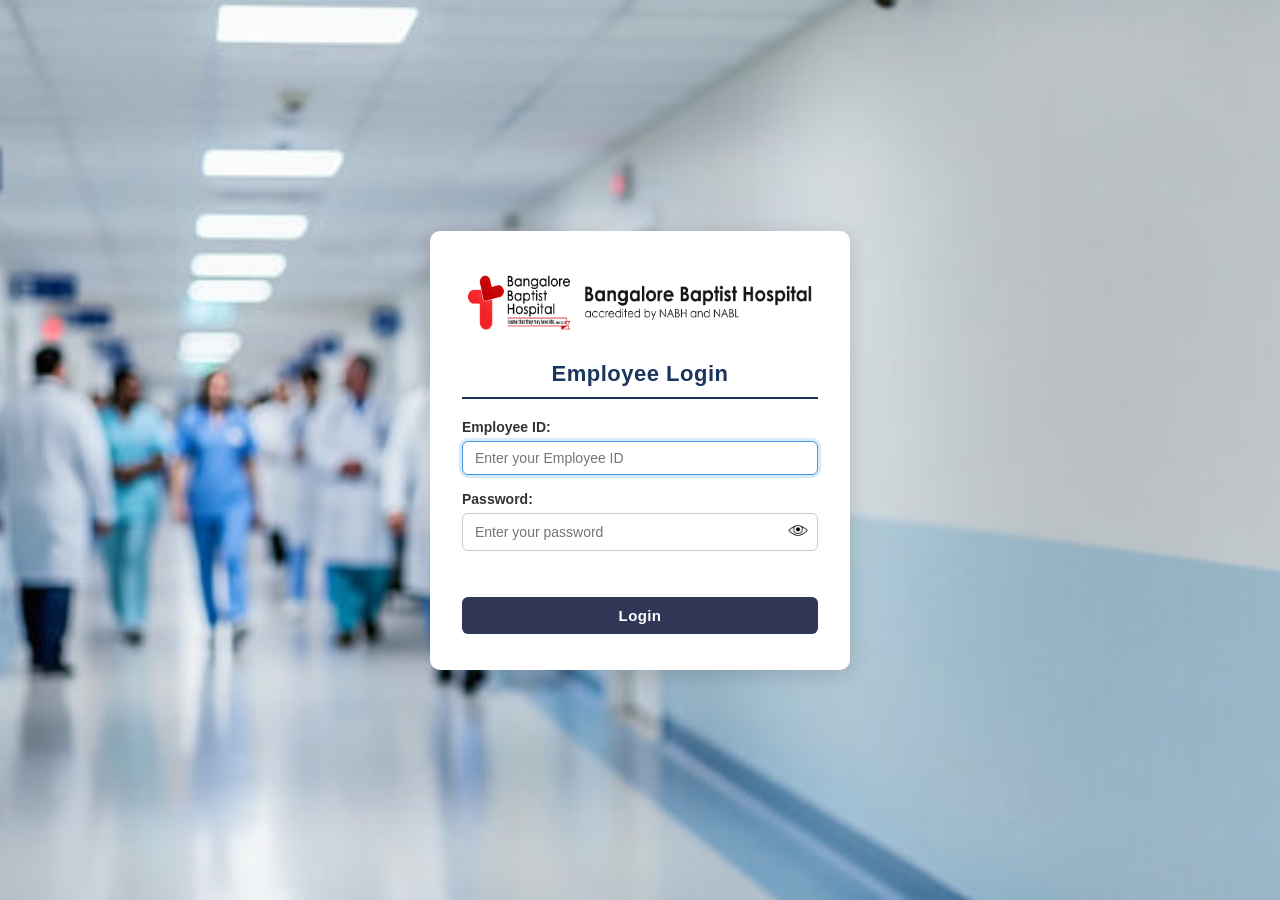
==== commit b67753af: "fixes for direct access to pages rn" ====
--- a/index.html
+++ b/index.html
@@ -1,30 +1,48 @@
 <!DOCTYPE html>
 <html lang="en">
+
 <head>
     <meta charset="UTF-8">
     <meta name="viewport" content="width=device-width, initial-scale=1.0">
     <title>Login — Complaint &amp; Feedback System</title>
     <link rel="stylesheet" href="style.css">
+    <style>
+        .eye-img {
+            width: 20px !important;
+            height: 20px !important;
+            display: inline-block !important;
+            margin: 0 !important;
+            padding: 0 !important;
+            max-width: 20px !important;
+        }
+    </style>
 </head>
+
 <body class="login-page">
     <div class="login-wrapper">
         <div class="login-card">
             <div class="login-header">
                 <img src="BBH-logo-1-1B.png" alt="BBH Logo">
-               
+
             </div>
 
             <h1 class="login-title">Employee Login</h1>
 
             <form id="login_form" onsubmit="return false;">
                 <label for="employee_id">Employee ID:</label>
-                <input type="text" id="employee_id" name="employee_id" 
-                    placeholder="Enter your Employee ID" autocomplete="username" required>
+                <input type="text" id="employee_id" name="employee_id" placeholder="Enter your Employee ID"
+                    autocomplete="username" required>
 
                 <label for="password">Password:</label>
-                <input type="password" id="password" name="password" 
-                    placeholder="Enter your password" autocomplete="current-password" required>
-
+                <div style="position: relative; margin-bottom: 16px;">
+                    <input type="password" id="password" name="password" placeholder="Enter your password"
+                        autocomplete="current-password" required
+                        style="width:100%; padding-right:35px; margin-bottom:0;">
+                    <span onclick="toggleEmpPass()"
+                        style="position:absolute; right:10px; top:50%; transform:translateY(-50%); cursor:pointer;">
+                        <img id="eye_icon" src="icons8-eye-50.png" class="eye-img">
+                    </span>
+                </div>
                 <span id="login_error"></span>
                 <button type="submit" id="login_btn" onclick="handleLogin()">Login</button>
             </form>
@@ -32,4 +50,5 @@
     </div>
     <script src="login.js"></script>
 </body>
+
 </html>
